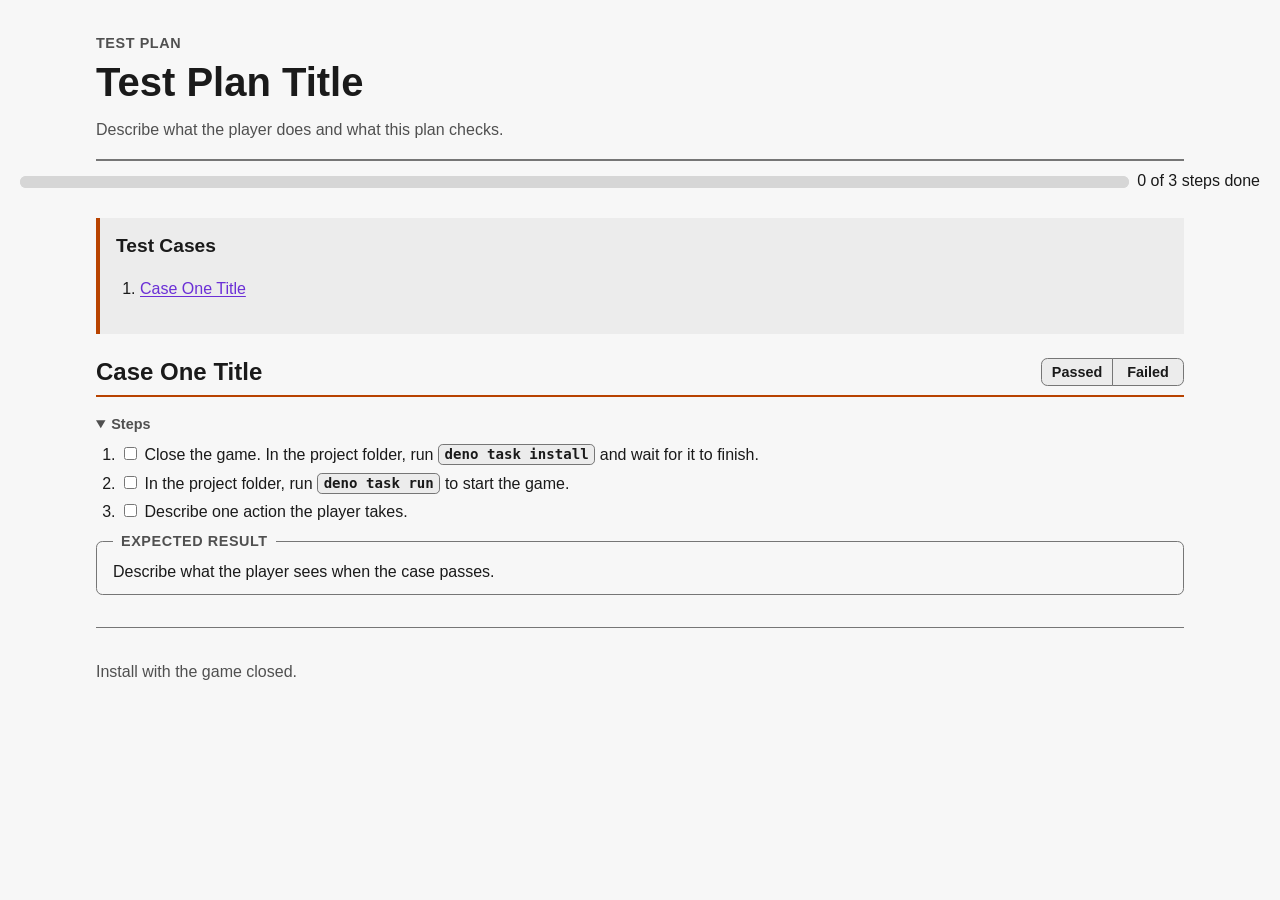
==== .agents/templates/test-plan.html @ c6462423 "Move one-time resets into init, Preload ambulance models - Move the one-time global resets from `INI" ====
<!doctype html>
<html lang="en">
<head>
  <meta charset="utf-8">
  <meta name="viewport" content="width=device-width, initial-scale=1">
  <!--
    AGENT INSTRUCTIONS. Delete this whole comment block in a filled test plan.

    Create a test plan:
    1. Copy this file to .agents/test-plans/<name>.html. Keep the relative links to ../testing/ as they are.
    2. Replace the title, the eyebrow, and the intro with text for a human reader.
    3. Write one section with class "test-case" per case. Give each a unique id (case-1, case-2, ...) and a unique radio name that matches it.
    4. Each case has one "steps" list. Every item in it is one action a person does, followed by no more than one check. Every item gets a checkbox, and every checkbox counts toward the progress bar. The list collapses only after a result is chosen and every checkbox in it is checked.
    5. The first step of a case is the exact command that prepares the build, such as "deno task install", then the launch step, such as "deno task run". A case that follows one that already installed the build starts from the game menu instead. Put nothing else in a command step.
    6. Each case ends with one fieldset.expected whose legend reads "Expected Result". Say what the player sees.
    7. Build the table of contents from the cases. Remove any unused case section.

    Rules for the text:
    - A test plan is for humans. Keep commands, file hashes, sizes, exit codes, and output comparisons out of everything except the build command in step 1.
    - The plan stands alone. Never mention the agent, the chat, the task list, or anything outside the page.
    - Title Case for headings, buttons, and labels. US English. Oxford commas. No em dashes.
    - Do not state or hint at the hidden premise. Link to docs/spoilers.md instead if a case needs it.
    - No storage, scripts, or network calls. Results live only in the viewer's page session.
  -->
  <title>Test Plan Title</title>
  <link rel="stylesheet" href="../testing/test-plan.css">
</head>
<body>
  <a class="skip-link" href="#main">Skip to test cases</a>

  <header class="page-header">
    <!-- Short label for the area under test, such as "Opening Resets". -->
    <p class="eyebrow">Test Plan</p>
    <h1>Test Plan Title</h1>
    <!-- One or two sentences: what the player does and what this plan checks. -->
    <p class="intro">Describe what the player does and what this plan checks.</p>
  </header>

  <div class="test-progress">
    <div class="progress-row">
      <progress id="progress" max="1" value="0" aria-label="Steps done"></progress>
      <span class="progress-count" id="count">0 of 1 steps done</span>
    </div>
  </div>

  <nav class="toc" aria-label="Test cases">
    <h2>Test Cases</h2>
    <!-- One list item per case. The href matches the case id. -->
    <ol>
      <li><a href="#case-1">Case One Title</a></li>
    </ol>
  </nav>

  <main id="main">
    <!-- Repeat this section for each case. Keep the id, the radio name, and the legend in step. -->
    <section class="test-case" id="case-1">
      <div class="test-case-title">
        <h2>Case One Title</h2>
        <fieldset class="result-controls">
          <legend class="visually-hidden">Result for Case One Title</legend>
          <label><input type="radio" name="case-1" value="passed">Passed</label>
          <label><input type="radio" name="case-1" value="failed">Failed</label>
        </fieldset>
      </div>

      <details class="test-case-details" open>
        <summary>Steps</summary>
        <!-- One li per step. Step 1 is always the build command. Each step gets a checkbox. -->
        <ol class="steps">
          <li>
            <label><input type="checkbox"> Close the game. In the project folder, run <code>deno task install</code> and wait for it to finish.</label>
          </li>
          <li>
            <label><input type="checkbox"> In the project folder, run <code>deno task run</code> to start the game.</label>
          </li>
          <li>
            <label><input type="checkbox"> Describe one action the player takes.</label>
          </li>
        </ol>
      </details>

      <fieldset class="expected">
        <legend>Expected Result</legend>
        <!-- Say what the player sees. Do not describe the steps again. -->
        <p>Describe what the player sees when the case passes.</p>
      </fieldset>
    </section>
  </main>

  <footer>
    <!-- Optional. A line about install state or what to do when a case fails. -->
    <p>Install with the game closed.</p>
  </footer>

  <script src="../testing/confetti.js"></script>
  <script>
    (function () {
      var stepBoxes = document.querySelectorAll(".steps input[type=\"checkbox\"]");
      var progress = document.getElementById("progress");
      var count = document.getElementById("count");
      var total = stepBoxes.length;
      progress.max = total;

      function update() {
        var done = document.querySelectorAll(".steps input[type=\"checkbox\"]:checked").length;
        progress.value = done;
        count.textContent = done + " of " + total + " steps done";
      }

      stepBoxes.forEach(function (box) {
        box.addEventListener("change", update);
      });

      var storageKey = "test-plan:" + location.pathname;

      function writeState() {
        var state = { steps: {}, results: {} };
        document.querySelectorAll(".test-case").forEach(function (section) {
          section.querySelectorAll(".steps input[type=\"checkbox\"]").forEach(function (box, i) {
            state.steps[section.id + "/" + i] = box.checked;
          });
          var result = section.querySelector(".result-controls input[type=\"radio\"]:checked");
          state.results[section.id] = result ? result.value : null;
        });
        try { localStorage.setItem(storageKey, JSON.stringify(state)); } catch (e) { /* storage unavailable; results last only for this page view */ }
      }

      function restoreState() {
        var state = {};
        try { state = JSON.parse(localStorage.getItem(storageKey)) || {}; } catch (e) { /* storage unavailable */ }
        document.querySelectorAll(".test-case").forEach(function (section) {
          section.querySelectorAll(".steps input[type=\"checkbox\"]").forEach(function (box, i) {
            box.checked = !!(state.steps && state.steps[section.id + "/" + i]);
          });
          var result = state.results && state.results[section.id];
          var radio = result && section.querySelector(".result-controls input[value=\"" + result + "\"]");
          if (radio) radio.checked = true;
        });
      }

      function syncCase(section) {
        var boxes = section.querySelectorAll(".steps input[type=\"checkbox\"]");
        var done = Array.prototype.every.call(boxes, function (box) { return box.checked; });
        var result = section.querySelector(".result-controls input[type=\"radio\"]:checked");
        section.querySelector(".test-case-details").open = !(done && result !== null);
      }

      document.querySelectorAll(".test-case").forEach(function (section) {
        section.querySelectorAll(".steps input[type=\"checkbox\"], .result-controls input[type=\"radio\"]").forEach(function (input) {
          input.addEventListener("change", function () { syncCase(section); writeState(); });
        });
      });

      document.querySelectorAll(".result-controls input[value=\"passed\"]").forEach(function (radio) {
        radio.addEventListener("change", function () {
          if (window.eventideConfetti) window.eventideConfetti(radio);
        });
      });

      restoreState();
      update();
      document.querySelectorAll(".test-case").forEach(function (section) { syncCase(section); });
    })();
  </script>
</body>
</html>
---- .agents/testing/test-plan.css ----
:root {
  color-scheme: light dark;
  font-family: "Segoe UI", Arial, sans-serif;
  line-height: 1.55;
  scroll-padding-block-start: calc(var(--test-progress-block-size, 0px) + 4rem);
}

:root {
  --base: #f7f7f7;
  --surface: #ececec;
  --text: #1a1a1a;
  --muted: #505050;
  --border: #767676;
  --primary: #b84300;
  --secondary: #6b2fd6;
  --pass: #00755a;
  --on-pass: #ffffff;
  --fail: #c42a0a;
  --on-fail: #ffffff;
  --track: color-mix(in srgb, var(--text) 15%, var(--base));
}

[data-mood="cold"] {
  --primary: #0b52c4;
  --secondary: #a8118a;
}

[data-mood="gold"] {
  --primary: #7a5600;
  --secondary: #5c4100;
}

@media (prefers-color-scheme: dark) {
  :root {
    --base: #121212;
    --surface: #1c1c1c;
    --text: #ececec;
    --muted: #b8b8b8;
    --border: #7a7a7a;
    --pass: #00d9a3;
    --on-pass: #121212;
    --fail: #ff4a2b;
    --on-fail: #121212;
  }

  :root:not([data-mood]) {
    --primary: #ff7a1a;
    --secondary: #b88aff;
  }

  [data-mood="cold"] {
    --primary: #4d94ff;
    --secondary: #ff5ad9;
  }

  [data-mood="gold"] {
    --primary: #ffc61a;
    --secondary: #ffe08a;
  }
}

*,
::before,
::after {
  box-sizing: border-box;
}

code {
  padding-block: 0.1em;
  padding-inline: 0.4em;
  border: 1px solid var(--border);
  border-radius: 0.3rem;
  background: var(--surface);
  font-family: Consolas, "Cascadia Mono", monospace;
  font-size: 0.88em;
  font-weight: 600;
  overflow-wrap: anywhere;
}

body {
  margin: 0;
  padding-block: 2rem 4rem;
  padding-inline: 1.25rem;
  overflow-wrap: break-word;
  color: var(--text);
  background: var(--base);
}

.page-header,
.toc,
main,
footer {
  inline-size: min(100%, 68rem);
  margin-inline: auto;
}

.page-header {
  padding-block-end: 1rem;
  border-block-end: 2px solid var(--border);
}

.eyebrow {
  margin-block: 0 0.25rem;
  color: var(--muted);
  font-size: 0.9rem;
  font-weight: 700;
  letter-spacing: 0.04em;
  text-transform: uppercase;
}

h1,
h2,
h3 {
  line-height: 1.2;
}

h1 {
  margin-block: 0.25rem 0.75rem;
  font-size: clamp(1.8rem, 4vw, 2.5rem);
}

h2 {
  margin-block: 2rem 0.75rem;
  padding-block-end: 0.25rem;
  border-block-end: 1px solid var(--border);
  font-size: 1.5rem;
}

h3 {
  margin-block: 0 0.5rem;
  font-size: 1.15rem;
}

a {
  color: var(--secondary);
  text-decoration-thickness: 0.08em;
  text-underline-offset: 0.15em;
}

:focus-visible {
  outline: 3px solid var(--primary);
  outline-offset: 3px;
}

.skip-link {
  position: absolute;
  inset-block-start: -5rem;
  inset-inline-start: 1rem;
  z-index: 1;
  padding-block: 0.75rem;
  padding-inline: 1rem;
  color: var(--base);
  background: var(--primary);
}

.skip-link:focus {
  inset-block-start: 1rem;
}

.intro {
  margin-block: 0;
  color: var(--muted);
}

.note {
  padding-block: 1rem;
  padding-inline: 1rem;
  border: 1px solid var(--border);
  border-radius: 0.4rem;
  background: var(--surface);
}

.toc {
  margin-block: 1rem;
  padding-block: 1rem;
  padding-inline: 1rem;
  border-inline-start: 0.3rem solid var(--primary);
  background: var(--surface);
}

.toc h2 {
  margin-block: 0 0.5rem;
  border: 0;
  font-size: 1.2rem;
}

main ul,
main ol,
.toc ul,
.toc ol {
  padding-inline-start: 1.5rem;
}

.toc li > ol {
  margin-block: 0.25rem 0;
}

.toc li > ol > li::marker {
  color: var(--primary);
  font-weight: 700;
}

main li,
.toc li {
  margin-block: 0.25rem;
}

.test-case + .test-case {
  margin-block-start: 1rem;
}

.test-case {
  display: flex;
  flex-direction: column;
  gap: 0.75rem;
}

.test-case > * {
  flex: none;
}

.test-case .steps {
  margin: 0;
}

.test-case-title {
  position: sticky;
  inset-block-start: var(--test-progress-block-size, 0px);
  z-index: 1;
  margin-block-start: 0;
  padding-block: 0.5rem;
  padding-inline: 0;
  border-block-end: 2px solid var(--primary);
  background: var(--base);
  display: flex;
  align-items: center;
  justify-content: space-between;
  gap: 1rem;
}

.test-case-title h2 {
  min-inline-size: 0;
  margin: 0;
  padding: 0;
  border: 0;
  overflow: hidden;
  text-overflow: ellipsis;
  white-space: nowrap;
}

.test-case-title .result-controls {
  flex: none;
  margin-inline-start: auto;
}

.result-controls {
  display: flex;
  min-inline-size: 0;
  margin: 0;
  padding: 0;
  border: 0;
}

.test-case-details > summary {
  padding-block: 0.25rem;
  color: var(--muted);
  font-size: 0.9rem;
  font-weight: 600;
  cursor: pointer;
}

.test-case-details:not([open]) > summary {
  padding-block: 0.5rem;
}

.test-case:has(input[value="passed"]:checked) .test-case-title h2,
.test-case:has(input[value="failed"]:checked) .test-case-title h2 {
  color: var(--muted);
  font-size: 1.1rem;
}

.expected {
  --legend-size: 0.9rem;
  min-inline-size: 0;
  margin-block: calc(var(--legend-size) / -2) 0;
  margin-inline: 0;
  padding-block: 0.75rem 0.575rem;
  padding-inline: 1rem;
  border: 1px solid var(--border);
  border-radius: 0.4rem;
}

.expected > legend {
  padding-block: 0;
  padding-inline: 0.5rem;
  color: var(--muted);
  font-size: var(--legend-size);
  font-weight: 700;
  line-height: 1;
  letter-spacing: 0.04em;
  text-transform: uppercase;
}

.expected > p {
  margin: 0;
}

.test-progress {
  position: sticky;
  inset-block-start: 0;
  z-index: 2;
  padding-block: 0.5rem;
  padding-inline: 0;
  background: var(--base);
}

.result-controls label {
  position: relative;
  display: inline-flex;
  align-items: center;
  justify-content: center;
  min-block-size: 1.75rem;
  min-inline-size: 4.5rem;
  padding-inline: 0.5rem;
  border: 1px solid var(--border);
  background: var(--surface);
  font-size: 0.9rem;
  font-weight: 600;
  cursor: pointer;
  transition: background-color 0.2s, color 0.2s;
}

.result-controls label + label {
  margin-inline-start: -1px;
}

.result-controls label:first-of-type {
  border-start-start-radius: 0.4rem;
  border-end-start-radius: 0.4rem;
}

.result-controls label:last-of-type {
  border-start-end-radius: 0.4rem;
  border-end-end-radius: 0.4rem;
}

.result-controls label:hover {
  background: color-mix(in srgb, var(--surface), var(--text) 12%);
}

.result-controls input {
  position: absolute;
  inset: 0;
  margin: 0;
  opacity: 0;
  cursor: pointer;
}

.result-controls label:has(input:focus-visible) {
  z-index: 1;
  outline: 3px solid var(--primary);
  outline-offset: 3px;
}

.result-controls label:has(input:checked) {
  z-index: 1;
  border-color: var(--text);
  background: var(--text);
  color: var(--base);
}

.result-controls label:has(input[value="passed"]:checked) {
  border-color: var(--pass);
  background: var(--pass);
  color: var(--on-pass);
}

.result-controls label:has(input[value="failed"]:checked) {
  border-color: var(--fail);
  background: var(--fail);
  color: var(--on-fail);
}

@media (prefers-reduced-motion: reduce) {
  .result-controls label {
    transition: none;
  }
}

.progress-row {
  display: flex;
  flex-wrap: wrap;
  align-items: center;
  gap: 0.5rem;
  margin-block: 0;
}

.progress-count {
  font-variant-numeric: tabular-nums;
  white-space: nowrap;
}

.progress-row progress {
  flex: 2 1 10rem;
  inline-size: 0;
  min-inline-size: 4rem;
  block-size: 0.75rem;
  margin-block: 0;
  appearance: none;
  border: 0;
  border-radius: 999px;
  background: var(--track);
}

.progress-row progress::-webkit-progress-bar {
  border-radius: 999px;
  background: var(--track);
}

.progress-row progress::-webkit-progress-value {
  border-radius: 999px;
  background: var(--primary);
  transition: inline-size 0.7s cubic-bezier(0.2, 0.8, 0.2, 1);
}

.progress-row progress::-moz-progress-bar {
  border-radius: 999px;
  background: var(--primary);
  transition: inline-size 0.7s cubic-bezier(0.2, 0.8, 0.2, 1);
}

@media (prefers-reduced-motion: reduce) {
  .progress-row progress::-webkit-progress-value,
  .progress-row progress::-moz-progress-bar {
    transition: none;
  }
}

.progress-spacer {
  flex: 1 1 0;
  min-inline-size: 0;
}

.completion-outcomes {
  display: inline-flex;
  align-items: center;
  gap: 0.5rem;
}

.metric-pill {
  display: inline-flex;
  align-items: center;
  justify-content: center;
  min-inline-size: 1.75rem;
  block-size: 1.75rem;
  padding-inline: calc(var(--digit-shift, 0.5px) * 2) 0;
  border-radius: 999px;
  font-size: 0.9rem;
  font-weight: 700;
  font-variant-numeric: tabular-nums;
  white-space: nowrap;
}

.metric-pill > :not(.visually-hidden) {
  text-box: trim-both cap alphabetic;
}

@supports not (text-box: trim-both cap alphabetic) {
  .metric-pill {
    padding-block: 0 0.125rem;
  }
}

.metric-pill--passed {
  background: var(--pass);
  color: var(--on-pass);
}

.metric-pill--failed {
  background: var(--fail);
  color: var(--on-fail);
}

.visually-hidden {
  position: absolute;
  inline-size: 1px;
  block-size: 1px;
  padding-block: 0;
  padding-inline: 0;
  margin-block: -1px;
  margin-inline: -1px;
  overflow: hidden;
  clip-path: inset(50%);
  white-space: nowrap;
  border: 0;
}

.storage-status {
  margin-block: 0.5rem 0;
}

.note {
  margin-block: 1rem;
  border-inline-start: 0.3rem solid var(--secondary);
}

footer {
  margin-block-start: 2rem;
  padding-block-start: 1rem;
  border-block-start: 1px solid var(--border);
  color: var(--muted);
}

@media print {
  body {
    padding-block: 0;
    padding-inline: 0;
    color: #000000;
    background: #ffffff;
  }

  .skip-link {
    display: none;
  }

  .test-progress,
  .test-case-title {
    position: static;
  }
}
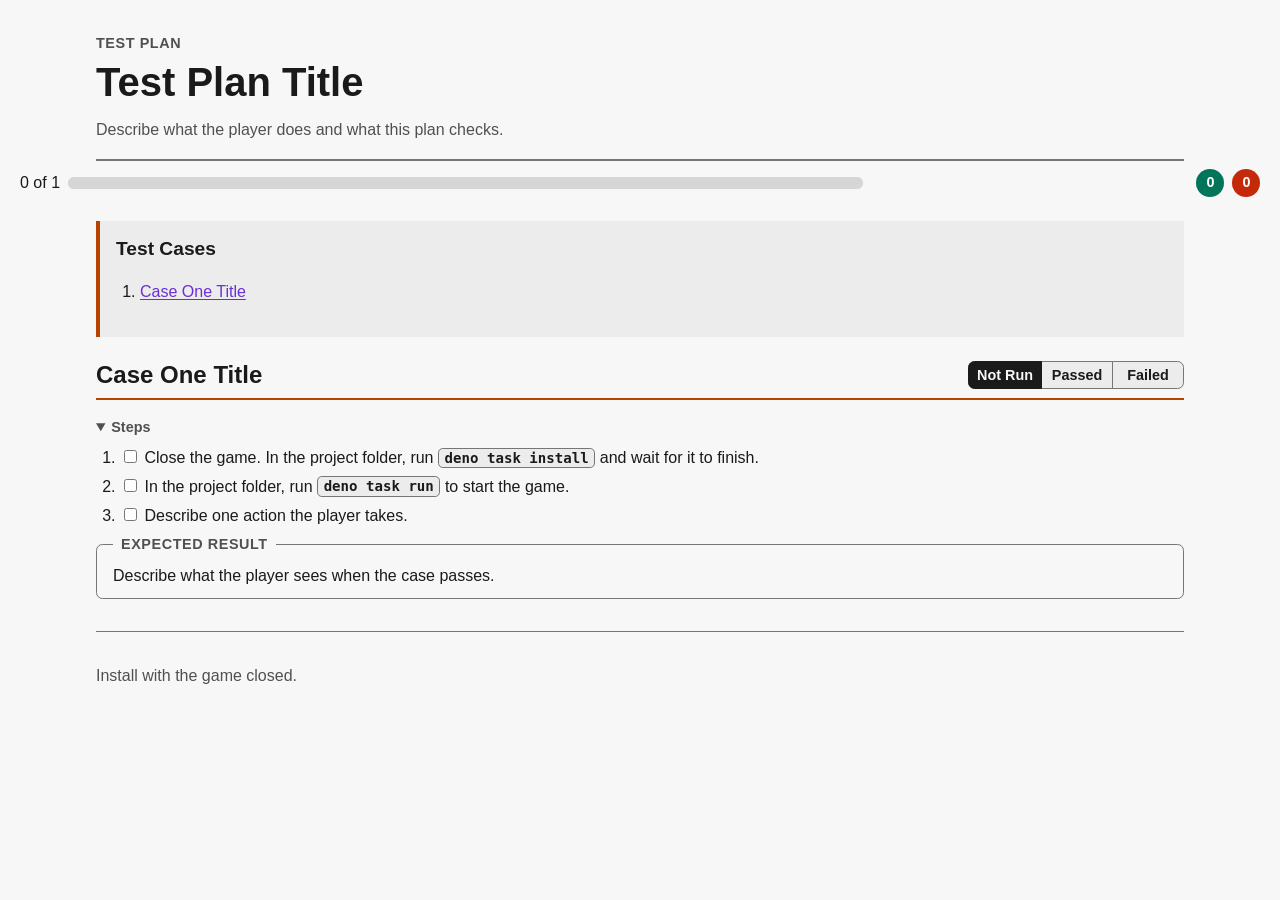
==== commit 420b7cab: "Unify test plans on a shared script and progress widget - 📚 Move the skin install test plan into `.a" ====
--- a/.agents/templates/test-plan.html
+++ b/.agents/templates/test-plan.html
@@ -36,12 +36,27 @@
     <p class="intro">Describe what the player does and what this plan checks.</p>
   </header>
 
-  <div class="test-progress">
-    <div class="progress-row">
-      <progress id="progress" max="1" value="0" aria-label="Steps done"></progress>
-      <span class="progress-count" id="count">0 of 1 steps done</span>
-    </div>
-  </div>
+  <!-- Counts recorded cases. Keep the ids and the summary text; the script fills in the numbers. -->
+  <section id="test-progress" class="test-progress" aria-labelledby="completion-heading">
+    <h2 id="completion-heading" class="visually-hidden">Test Plan Completion</h2>
+    <p class="progress-row">
+      <span id="completion-count" class="progress-count">0 of 1</span>
+      <progress id="completion-progress" aria-labelledby="completion-heading" max="1" value="0">0 of 1</progress>
+      <span class="progress-spacer" aria-hidden="true"></span>
+      <span id="completion-outcomes" class="completion-outcomes">
+        <span id="passed-pill" class="metric-pill metric-pill--passed" role="img" title="0 passed" aria-label="0 test cases have passed">
+          <span id="passed-count">0</span>
+          <span class="visually-hidden">passed</span>
+        </span>
+        <span id="failed-pill" class="metric-pill metric-pill--failed" role="img" title="0 failed" aria-label="0 test cases have failed">
+          <span id="failed-count">0</span>
+          <span class="visually-hidden">failed</span>
+        </span>
+      </span>
+    </p>
+    <p id="completion-summary" class="visually-hidden" role="status" aria-live="polite" aria-atomic="true">0 of 1 cases recorded.</p>
+    <p id="storage-status" class="storage-status" role="status" aria-live="polite" hidden></p>
+  </section>
 
   <nav class="toc" aria-label="Test cases">
     <h2>Test Cases</h2>
@@ -58,6 +73,7 @@
         <h2>Case One Title</h2>
         <fieldset class="result-controls">
           <legend class="visually-hidden">Result for Case One Title</legend>
+          <label><input type="radio" name="case-1" value="not-run" checked>Not Run</label>
           <label><input type="radio" name="case-1" value="passed">Passed</label>
           <label><input type="radio" name="case-1" value="failed">Failed</label>
         </fieldset>
@@ -93,74 +109,6 @@
   </footer>
 
   <script src="../testing/confetti.js"></script>
-  <script>
-    (function () {
-      var stepBoxes = document.querySelectorAll(".steps input[type=\"checkbox\"]");
-      var progress = document.getElementById("progress");
-      var count = document.getElementById("count");
-      var total = stepBoxes.length;
-      progress.max = total;
-
-      function update() {
-        var done = document.querySelectorAll(".steps input[type=\"checkbox\"]:checked").length;
-        progress.value = done;
-        count.textContent = done + " of " + total + " steps done";
-      }
-
-      stepBoxes.forEach(function (box) {
-        box.addEventListener("change", update);
-      });
-
-      var storageKey = "test-plan:" + location.pathname;
-
-      function writeState() {
-        var state = { steps: {}, results: {} };
-        document.querySelectorAll(".test-case").forEach(function (section) {
-          section.querySelectorAll(".steps input[type=\"checkbox\"]").forEach(function (box, i) {
-            state.steps[section.id + "/" + i] = box.checked;
-          });
-          var result = section.querySelector(".result-controls input[type=\"radio\"]:checked");
-          state.results[section.id] = result ? result.value : null;
-        });
-        try { localStorage.setItem(storageKey, JSON.stringify(state)); } catch (e) { /* storage unavailable; results last only for this page view */ }
-      }
-
-      function restoreState() {
-        var state = {};
-        try { state = JSON.parse(localStorage.getItem(storageKey)) || {}; } catch (e) { /* storage unavailable */ }
-        document.querySelectorAll(".test-case").forEach(function (section) {
-          section.querySelectorAll(".steps input[type=\"checkbox\"]").forEach(function (box, i) {
-            box.checked = !!(state.steps && state.steps[section.id + "/" + i]);
-          });
-          var result = state.results && state.results[section.id];
-          var radio = result && section.querySelector(".result-controls input[value=\"" + result + "\"]");
-          if (radio) radio.checked = true;
-        });
-      }
-
-      function syncCase(section) {
-        var boxes = section.querySelectorAll(".steps input[type=\"checkbox\"]");
-        var done = Array.prototype.every.call(boxes, function (box) { return box.checked; });
-        var result = section.querySelector(".result-controls input[type=\"radio\"]:checked");
-        section.querySelector(".test-case-details").open = !(done && result !== null);
-      }
-
-      document.querySelectorAll(".test-case").forEach(function (section) {
-        section.querySelectorAll(".steps input[type=\"checkbox\"], .result-controls input[type=\"radio\"]").forEach(function (input) {
-          input.addEventListener("change", function () { syncCase(section); writeState(); });
-        });
-      });
-
-      document.querySelectorAll(".result-controls input[value=\"passed\"]").forEach(function (radio) {
-        radio.addEventListener("change", function () {
-          if (window.eventideConfetti) window.eventideConfetti(radio);
-        });
-      });
-
-      restoreState();
-      update();
-      document.querySelectorAll(".test-case").forEach(function (section) { syncCase(section); });
-    })();
-  </script>
+  <script src="../testing/test-plan.js"></script>
 </body>
 </html>
